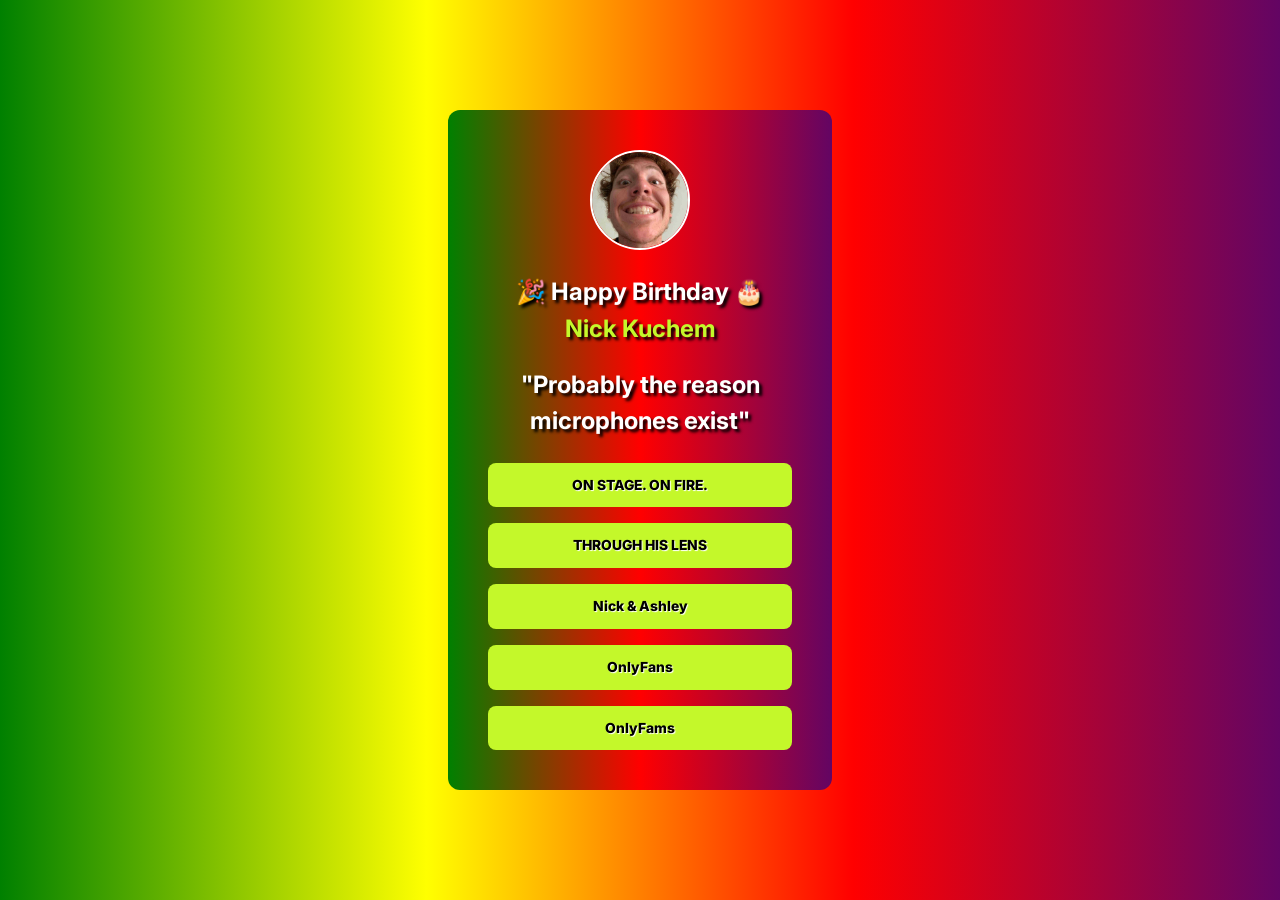
==== index.html @ ed688aff "Nick's project" ====
<!DOCTYPE html>
<html lang="en">
<head>
  <meta charset="UTF-8">
  <meta name="viewport" content="width=device-width, initial-scale=1.0"> <!-- displays site properly based on user's device -->
  <title>Nick</title>
  <link rel="stylesheet" href="styles.css">
</head>
<body>
    <main class="flex_container">
      <div class="center_container">
          <div class="profile_pic">
              <img src="assets/OnlyFans /3.jpeg" alt="Headshot">
          </div>

          <article>
              <div class="name_location shadow">
                <h1>&#127881; Happy Birthday &#127874;</h1>
                  <p>Nick Kuchem</p>
              </div>
              <div class="bio shadow">
                  <p>"Probably the reason microphones exist"</p>
              </div>
              <div class="links">                 
                  <a href="performance.html" target="_self">ON STAGE. ON FIRE.</a>
                  <a href="he.html" target="_self">THROUGH HIS LENS</a>
                  <a href="Nick&Ashley.html" target="_self">Nick & Ashley</a>
                  <a href="onlyFans.html" target="_self">OnlyFans</a>
                  <a href="OnlyFams.html" target="_self">OnlyFams</a>
              </div>
          </article>
      </div>
   </main>
</body>
</html>
---- styles.css ----
@import url('https://fonts.googleapis.com/css2?family=Inter:ital,opsz,wght@0,14..32,100..900;1,14..32,100..900&display=swap');


*, *::before, *::after {
    box-sizing: border-box;
}


:root {
    --Grey-900:rgb(34, 99, 34);
    --Dark_Green-800:rgb(0, 129, 0, 0.7);
    --Grey-700:#C4F82A;
    --Green:#C4F82A;
    --White:#FFFFFF;
    --Black:black;


    --spacing_500:2.5rem;  /*40px*/
    --spacing_300:1.5rem;  /*24px;*/
    --spacing_200:1rem;    /*16px;*/
    --spasing_150:0.75rem;    /*12px;*/
    --spasing_100:0.5rem;     /*8px;*/
    --spacing_50:0.25rem;     /*4px;*/

}


body {
    margin: 0;
    background-image: linear-gradient(to right, green,yellow, red, rgb(99, 5, 99));
    color: var(--White);
    font-family: "Inter", sans-serif;
}

.flex_container {
    min-height: 100vh;
    display:flex;
    justify-content: center;
    align-items: center;
}


.center_container {
    padding: var(--spacing_500);
    width:90%;
    max-width: 24rem;
    text-align: center;
    background-image: linear-gradient(to right, green, red, rgb(99, 5, 99));
    border-radius: var(--spasing_150);
    margin: 3rem 0;

}


.profile_pic {
    margin: 0 auto;
    width: 100px;
    height: 100px;    
    margin-bottom: var(--spacing_300);
    animation: bounce 1s infinite alternate;
}

img {
    display: block;
    width: 100%;
    height: 100%;
    object-fit:cover;    
    border-radius: 50%;
    border: 2px solid white;
}

.name_location h1 {
    font-weight:700;
    font-size: var(--spacing_300);
    line-height: 150%;
    letter-spacing: 0px;
    margin: 0;
    margin-bottom: var(--spacing_50);
}

.name_location p {
    margin: 0;
    color: var(--Green);
    font-weight:700;
    font-size: var(--spacing_300);
}

.shadow {
    text-shadow:  3px 3px 3px rgb(0, 0, 0);
     text-align: center;
    animation: bounce 1s infinite alternate;
}

.bio {
    margin:var(--spacing_300) 0;
    font-weight: 700;
    font-size: 1.5rem;
    line-height: 150%;
}





.links a {
    background-color: var(--Grey-700);
    display: block;
    color:rgb(0, 0, 0);
    text-decoration: none;
    padding: var(--spasing_150);
    border-radius: var(--spasing_100);
    text-shadow:  1px 1px 1px rgb(255, 255, 255);
    font-size: 0.867rem;
    font-weight: 800;
    line-height: 150%;
}

    
@media screen and ( min-width:30rem) {
   .links a:hover {
    background-color: var(--Black);
    color: var(--White);
    cursor:pointer;
    transition: 500ms;
} 

}

.links a:focus-visible {
    background-color: var(--Green);
    color: var(--Grey-900);
}


.links a:active {
    color:red;
}


.links a + a {
    margin-top:var(--spacing_200);
}



@keyframes bounce {
    from {
        transform: translateY(0);
    }
    to {
        transform: translate(-15px);
    }
}


footer {
    position: fixed;
    bottom: 0;
    left: 50vw;
    transform: translateX(-50%);
    z-index: -1;
}

.attribution { 
    font-size: 11px; 
    text-align: center;
   
}

.attribution a { 
    color: white; 
}
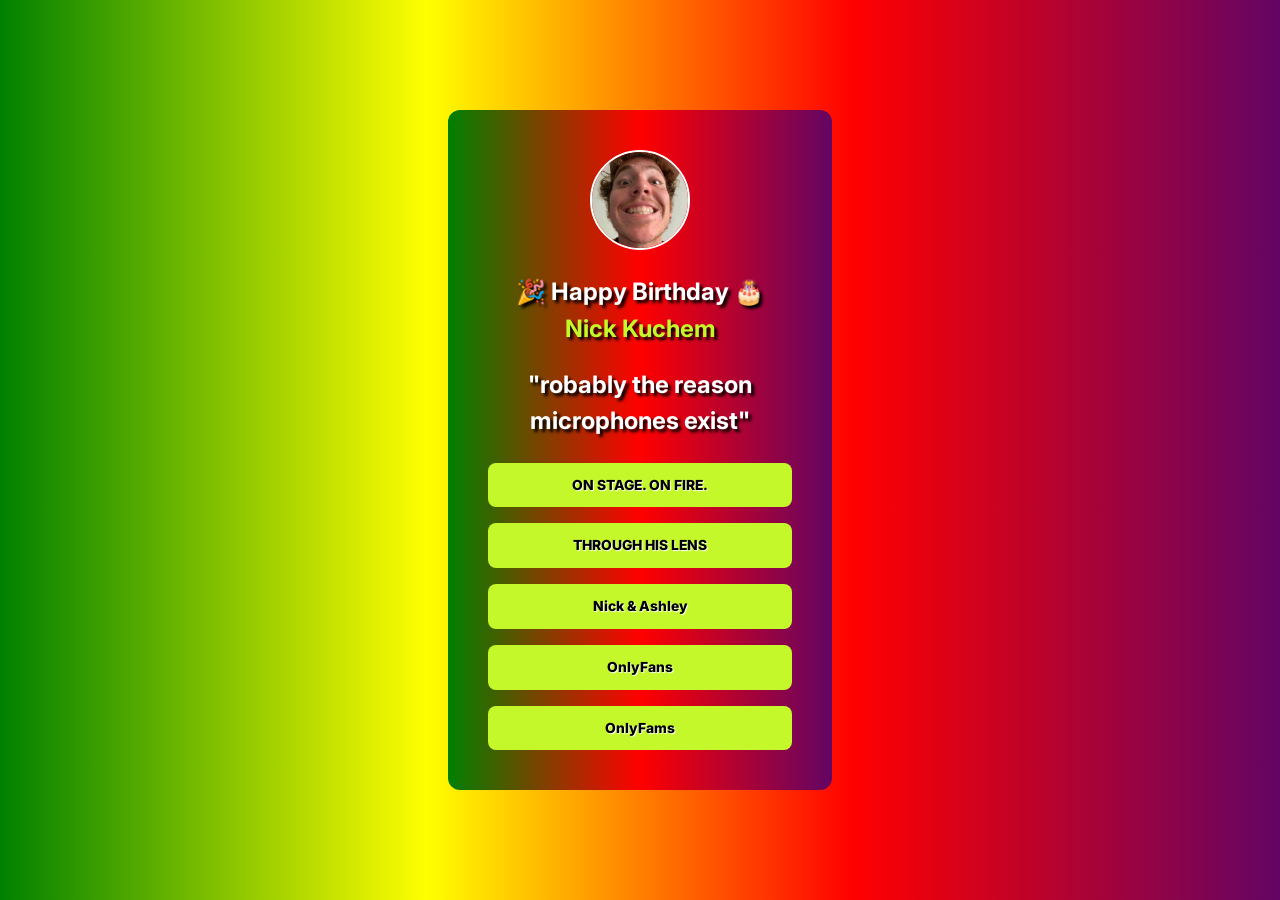
==== commit aac7f8ea: "Fix typo in birthday message" ====
--- a/index.html
+++ b/index.html
@@ -19,7 +19,7 @@
                   <p>Nick Kuchem</p>
               </div>
               <div class="bio shadow">
-                  <p>"Probably the reason microphones exist"</p>
+                  <p>"robably the reason microphones exist"</p>
               </div>
               <div class="links">                 
                   <a href="performance.html" target="_self">ON STAGE. ON FIRE.</a>
@@ -32,4 +32,4 @@
       </div>
    </main>
 </body>
-</html>+</html>
--- a/styles.css
+++ b/styles.css
@@ -27,13 +27,15 @@
 
 body {
     margin: 0;
+    padding-top: env(safe-area-inset-top);
+    min-height: 100dvh;
     background-image: linear-gradient(to right, green,yellow, red, rgb(99, 5, 99));
     color: var(--White);
     font-family: "Inter", sans-serif;
 }
 
 .flex_container {
-    min-height: 100vh;
+    min-height: 100dvh;
     display:flex;
     justify-content: center;
     align-items: center;
@@ -169,4 +171,4 @@
 
 .attribution a { 
     color: white; 
-}+}
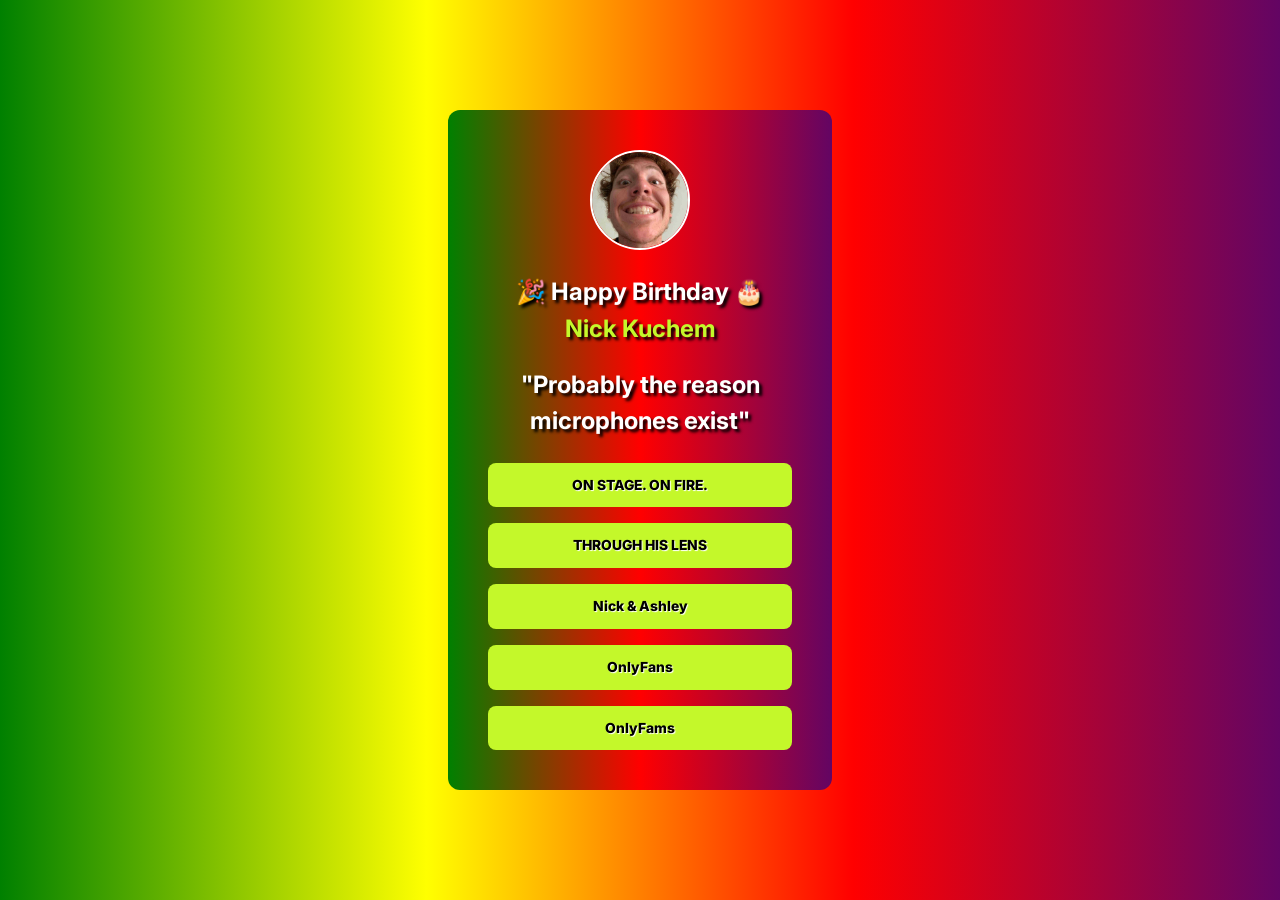
==== commit c819a844: "Fix typo in birthday message" ====
--- a/index.html
+++ b/index.html
@@ -19,7 +19,7 @@
                   <p>Nick Kuchem</p>
               </div>
               <div class="bio shadow">
-                  <p>"robably the reason microphones exist"</p>
+                  <p>"Probably the reason microphones exist"</p>
               </div>
               <div class="links">                 
                   <a href="performance.html" target="_self">ON STAGE. ON FIRE.</a>
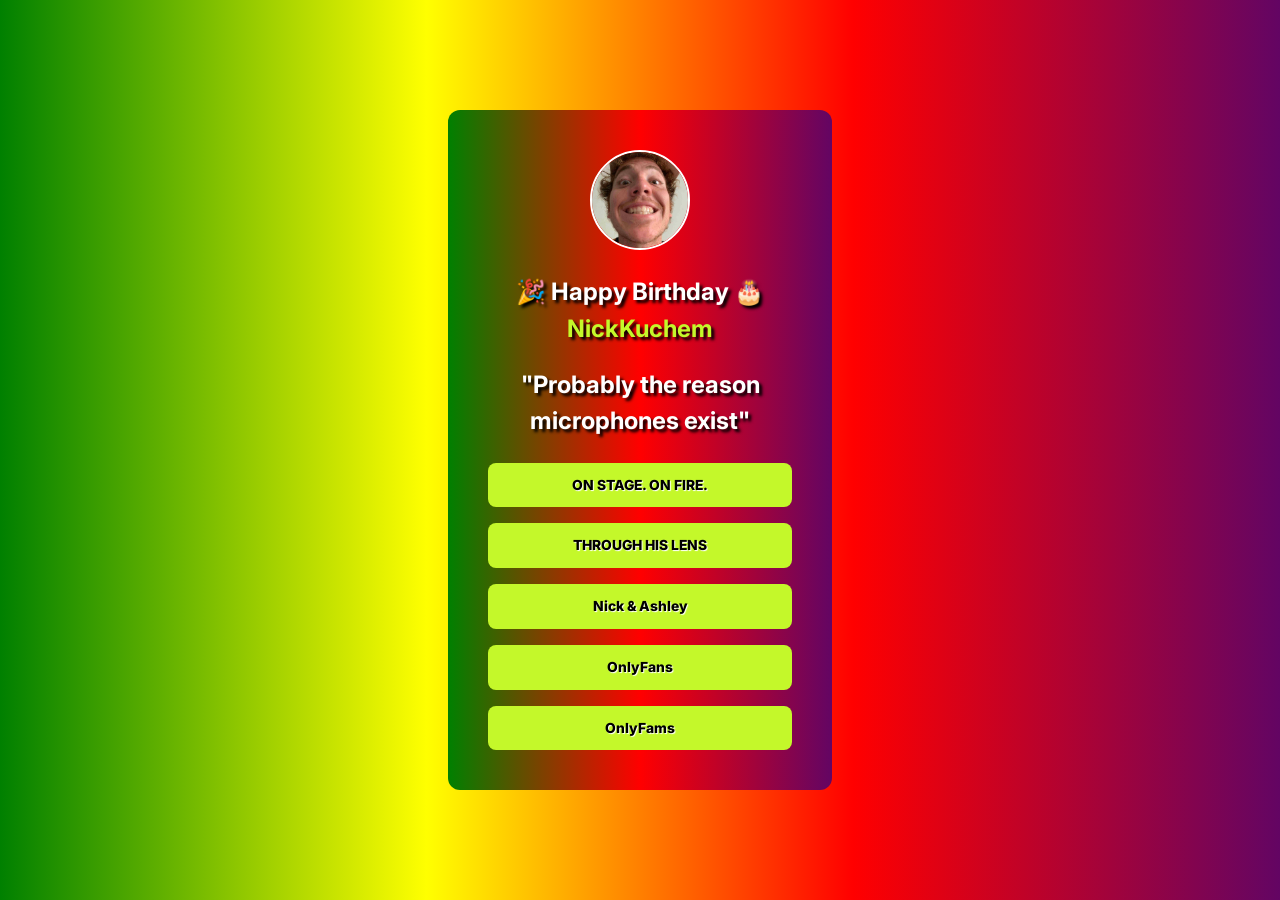
==== commit 909e5a1c: "Update index.html" ====
--- a/index.html
+++ b/index.html
@@ -2,7 +2,7 @@
 <html lang="en">
 <head>
   <meta charset="UTF-8">
-  <meta name="viewport" content="width=device-width, initial-scale=1.0"> <!-- displays site properly based on user's device -->
+  <meta name="viewport" content="width=device-width, initial-scale=1.0, viewport-fit=cover">
   <title>Nick</title>
   <link rel="stylesheet" href="styles.css">
 </head>
@@ -16,7 +16,7 @@
           <article>
               <div class="name_location shadow">
                 <h1>&#127881; Happy Birthday &#127874;</h1>
-                  <p>Nick Kuchem</p>
+                  <p>NickKuchem</p>
               </div>
               <div class="bio shadow">
                   <p>"Probably the reason microphones exist"</p>
--- a/styles.css
+++ b/styles.css
@@ -24,10 +24,12 @@
 
 }
 
+html {
+    background: linear-gradient(to right, green,yellow, red, rgb(99, 5, 99));
+}
 
 body {
     margin: 0;
-    padding-top: env(safe-area-inset-top);
     min-height: 100dvh;
     background-image: linear-gradient(to right, green,yellow, red, rgb(99, 5, 99));
     color: var(--White);
@@ -39,6 +41,8 @@
     display:flex;
     justify-content: center;
     align-items: center;
+    padding-top: calc(3rem + env(safe-area-inset-top));
+    padding-bottom: calc(3rem + env(safe-area-inset-bottom));
 }
 
 
@@ -49,7 +53,6 @@
     text-align: center;
     background-image: linear-gradient(to right, green, red, rgb(99, 5, 99));
     border-radius: var(--spasing_150);
-    margin: 3rem 0;
 
 }
 
@@ -147,9 +150,11 @@
 
 @keyframes bounce {
     from {
+        color:yellow:
         transform: translateY(0);
     }
     to {
+        color:green;
         transform: translate(-15px);
     }
 }
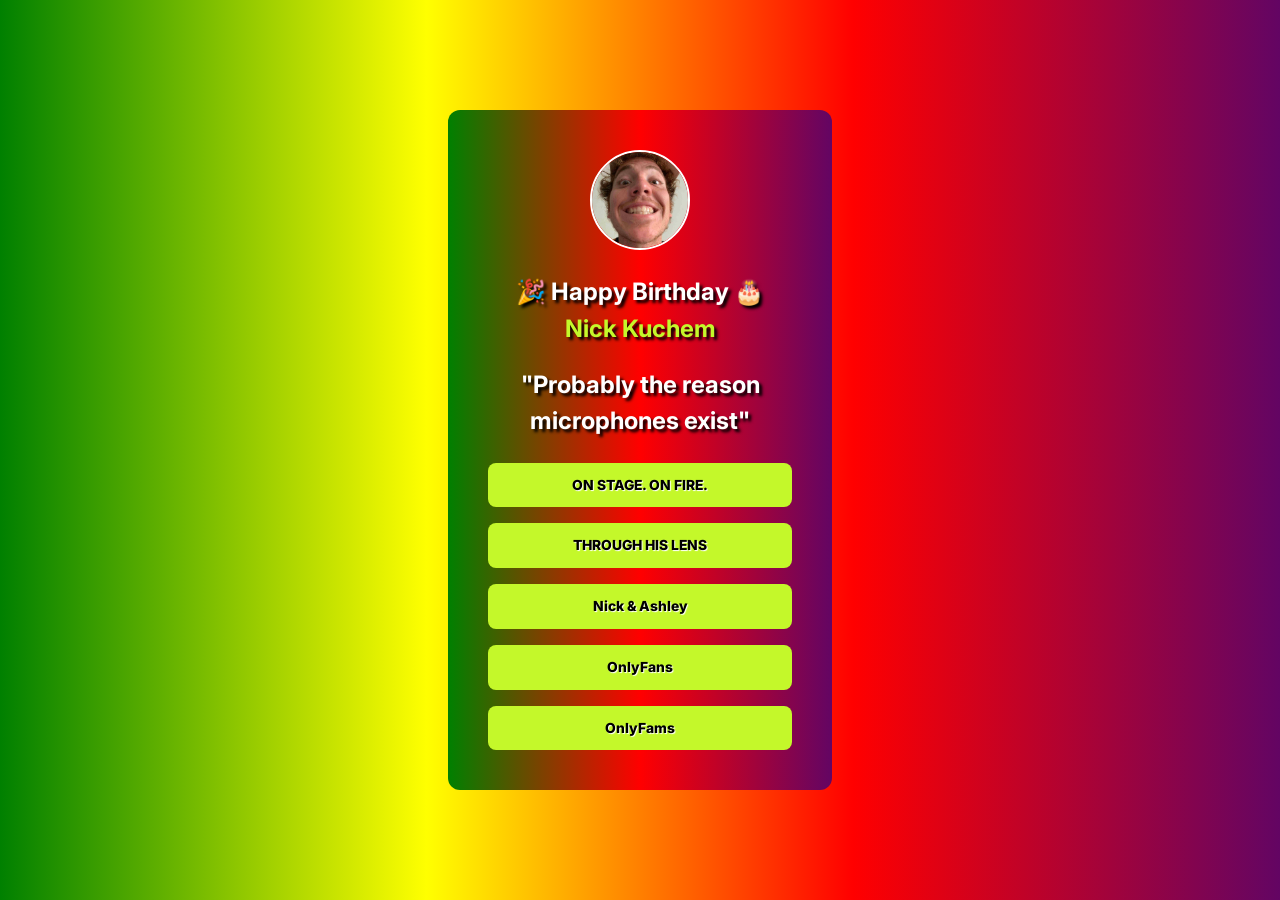
==== commit 8fd15f80: "Update index.html" ====
--- a/index.html
+++ b/index.html
@@ -16,7 +16,7 @@
           <article>
               <div class="name_location shadow">
                 <h1>&#127881; Happy Birthday &#127874;</h1>
-                  <p>NickKuchem</p>
+                  <p>Nick Kuchem</p>
               </div>
               <div class="bio shadow">
                   <p>"Probably the reason microphones exist"</p>
